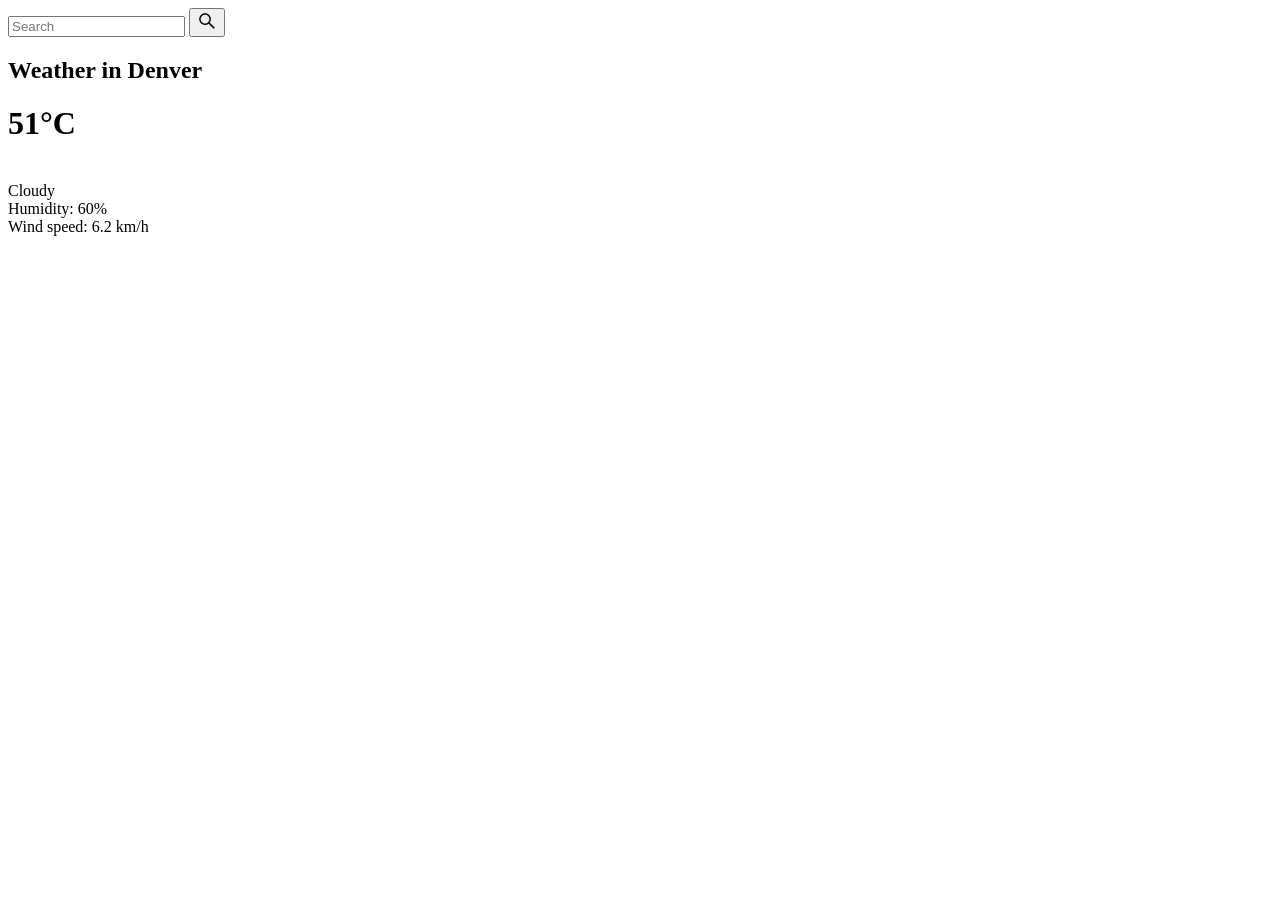
==== weather forecasting application.html @ 045005b6 "basic html structure is done" ====
<!DOCTYPE html>
<html lang="en">

<head>
  <meta charset="UTF-8">
  <meta name="viewport" content="width=device-width, initial-scale=1.0">
  <title>Weather App</title>
  <link rel="preconnect" href="https://fonts.gstatic.com">
  <link href="https://fonts.googleapis.com/css2?family=Open+Sans&display=swap" rel="stylesheet">
  <link rel="stylesheet" href="./style.css">
  <script src="./script.js" defer></script>
</head>

<body>
  <div class="card">
    <div class="search">
      <input type="text" class="search-bar" placeholder="Search">
      <button><svg stroke="currentColor" fill="currentColor" stroke-width="0" viewBox="0 0 1024 1024" height="1.5em"
          width="1.5em" xmlns="http://www.w3.org/2000/svg">
          <path
            d="M909.6 854.5L649.9 594.8C690.2 542.7 712 479 712 412c0-80.2-31.3-155.4-87.9-212.1-56.6-56.7-132-87.9-212.1-87.9s-155.5 31.3-212.1 87.9C143.2 256.5 112 331.8 112 412c0 80.1 31.3 155.5 87.9 212.1C256.5 680.8 331.8 712 412 712c67 0 130.6-21.8 182.7-62l259.7 259.6a8.2 8.2 0 0 0 11.6 0l43.6-43.5a8.2 8.2 0 0 0 0-11.6zM570.4 570.4C528 612.7 471.8 636 412 636s-116-23.3-158.4-65.6C211.3 528 188 471.8 188 412s23.3-116.1 65.6-158.4C296 211.3 352.2 188 412 188s116.1 23.2 158.4 65.6S636 352.2 636 412s-23.3 116.1-65.6 158.4z">
          </path>
        </svg></button>
    </div>
    <div class="weather loading">
      <h2 class="city">Weather in Denver</h2>
      <h1 class="temp">51°C</h1>
      <div class="flex">
        <img src="https://openweathermap.org/img/wn/04n.png" alt="" class="icon" />
        <div class="description">Cloudy</div>
      </div>
      <div class="humidity">Humidity: 60%</div>
      <div class="wind">Wind speed: 6.2 km/h</div>
    </div>
  </div>
</body>

</html>
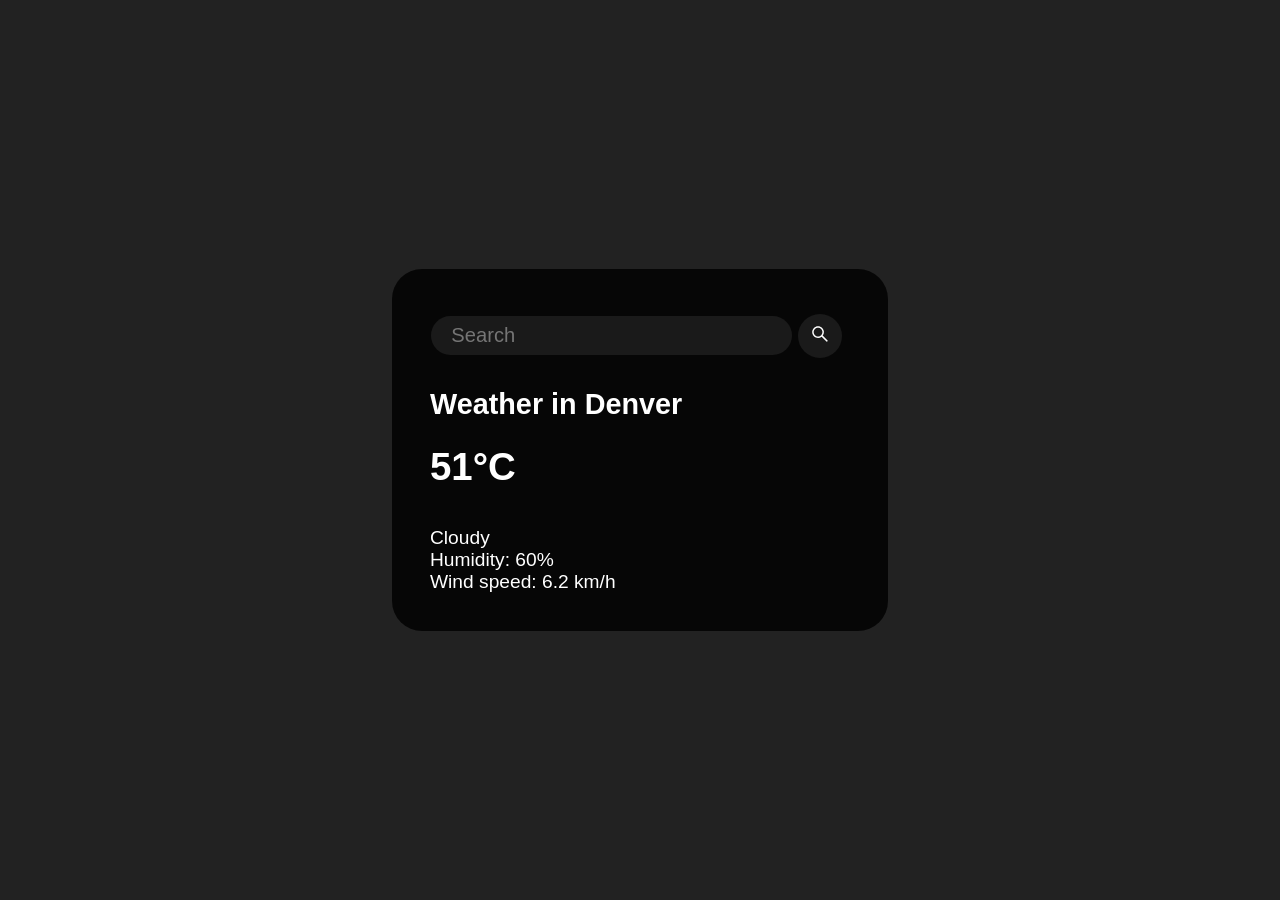
==== commit 0077dbaa: "done with some more styling" ====
--- a/weather forecasting application.html
+++ b/weather forecasting application.html
@@ -5,10 +5,7 @@
   <meta charset="UTF-8">
   <meta name="viewport" content="width=device-width, initial-scale=1.0">
   <title>Weather App</title>
-  <link rel="preconnect" href="https://fonts.gstatic.com">
-  <link href="https://fonts.googleapis.com/css2?family=Open+Sans&display=swap" rel="stylesheet">
   <link rel="stylesheet" href="./style.css">
-  <script src="./script.js" defer></script>
 </head>
 
 <body>
@@ -25,9 +22,8 @@
     <div class="weather loading">
       <h2 class="city">Weather in Denver</h2>
       <h1 class="temp">51°C</h1>
-      <div class="flex">
-        <img src="https://openweathermap.org/img/wn/04n.png" alt="" class="icon" />
-        <div class="description">Cloudy</div>
+      <img src="" alt= "" class="icon" />
+      <div class="description">Cloudy</div>
       </div>
       <div class="humidity">Humidity: 60%</div>
       <div class="wind">Wind speed: 6.2 km/h</div>
--- a/style.css
+++ b/style.css
@@ -0,0 +1,62 @@
+body {
+    display: flex;
+    justify-content: center;
+    align-items: center;
+    height: 100vh;
+    margin: 0;
+    font-family: 'Open Sans', sans-serif;
+    background: #222;
+    background-image: url('https://source.unsplash.com/1600x900/?landscape');
+    font-size: 120%;
+  }
+  
+  .card {
+    background: #000000d0;
+    color: white;
+    padding: 2em;
+    border-radius: 30px;
+    width: 100%;
+    max-width: 420px;
+    margin: 1em;
+  }
+  
+  .search {
+    display: flex;
+    align-items: center;
+    justify-content: center;
+  }
+  
+  button {
+    margin: 0.5em;
+    border-radius: 50%;
+    border: none;
+    height: 44px;
+    width: 44px;
+    outline: none;
+    background: #7c7c7c2b;
+    color: white;
+    cursor: pointer;
+    transition: 0.2s ease-in-out;
+  }
+  
+  input.search-bar {
+    border: none;
+    outline: none;
+    padding: 0.4em 1em;
+    border-radius: 24px;
+    background: #7c7c7c2b;
+    color: white;
+    font-family: inherit;
+    font-size: 105%;
+    width: calc(100% - 100px);
+  }
+  
+  button:hover {
+    background: #7c7c7c6b;
+  }
+  
+  h1.temp {
+    margin: 0;
+    margin-bottom: 0.4em;
+  }
+  
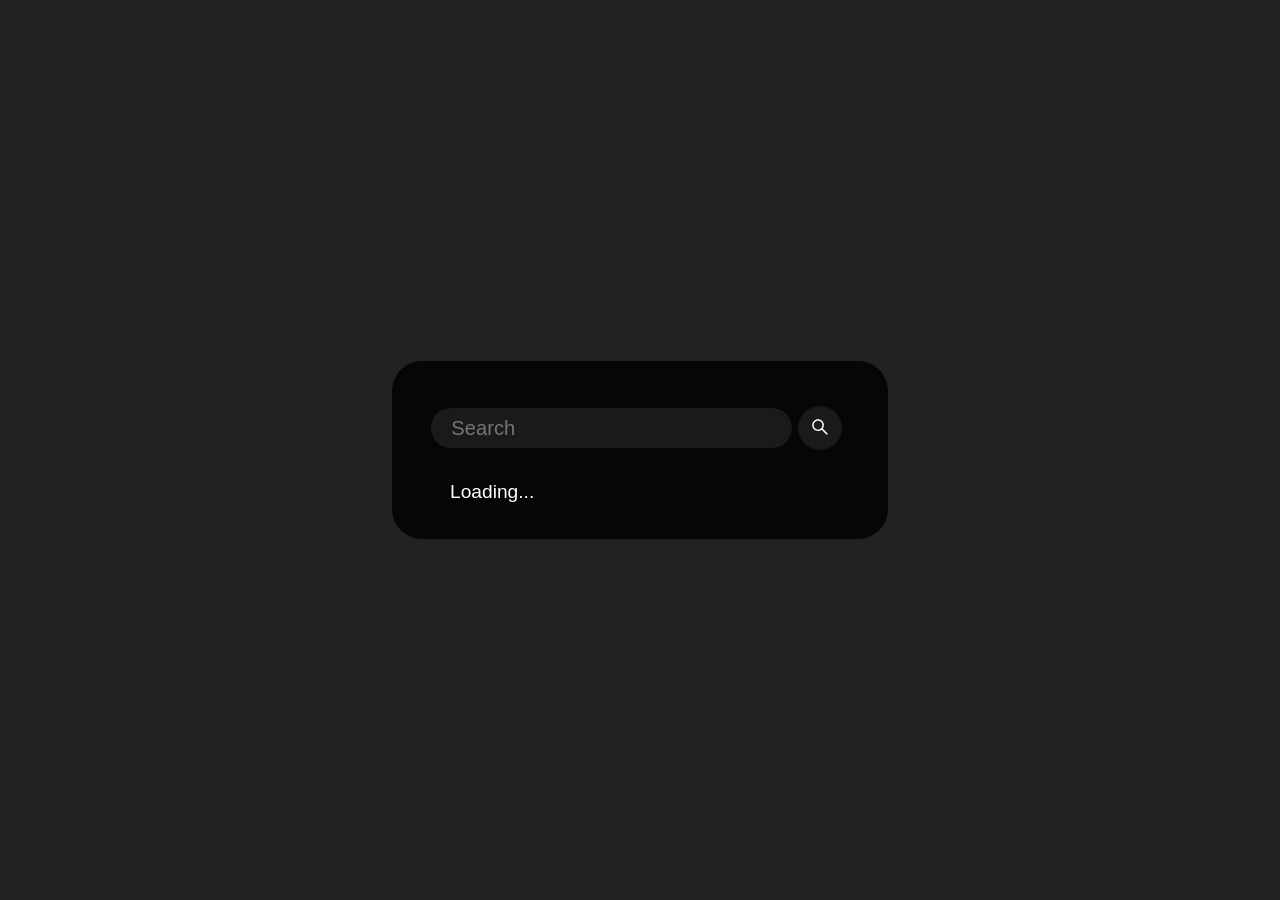
==== commit a0a12d09: "hide result while loading" ====
--- a/weather forecasting application.html
+++ b/weather forecasting application.html
@@ -6,6 +6,7 @@
   <meta name="viewport" content="width=device-width, initial-scale=1.0">
   <title>Weather App</title>
   <link rel="stylesheet" href="./style.css">
+  <script src="./script.js" defer ></script>
 </head>
 
 <body>
@@ -22,9 +23,8 @@
     <div class="weather loading">
       <h2 class="city">Weather in Denver</h2>
       <h1 class="temp">51°C</h1>
-      <img src="" alt= "" class="icon" />
+      <img src="https://openweathermap.org/img/wn/04n.png" alt="" class="icon" />
       <div class="description">Cloudy</div>
-      </div>
       <div class="humidity">Humidity: 60%</div>
       <div class="wind">Wind speed: 6.2 km/h</div>
     </div>
--- a/style.css
+++ b/style.css
@@ -59,4 +59,18 @@
     margin: 0;
     margin-bottom: 0.4em;
   }
-  +  
+  .weather.loading {
+    visibility: hidden;
+    max-height: 20px;
+    position: relative;
+  }
+  
+  .weather.loading:after {
+    visibility: visible;
+    content: "Loading...";
+    color: white;
+    position: absolute;
+    top: 0;
+    left: 20px;
+  }
